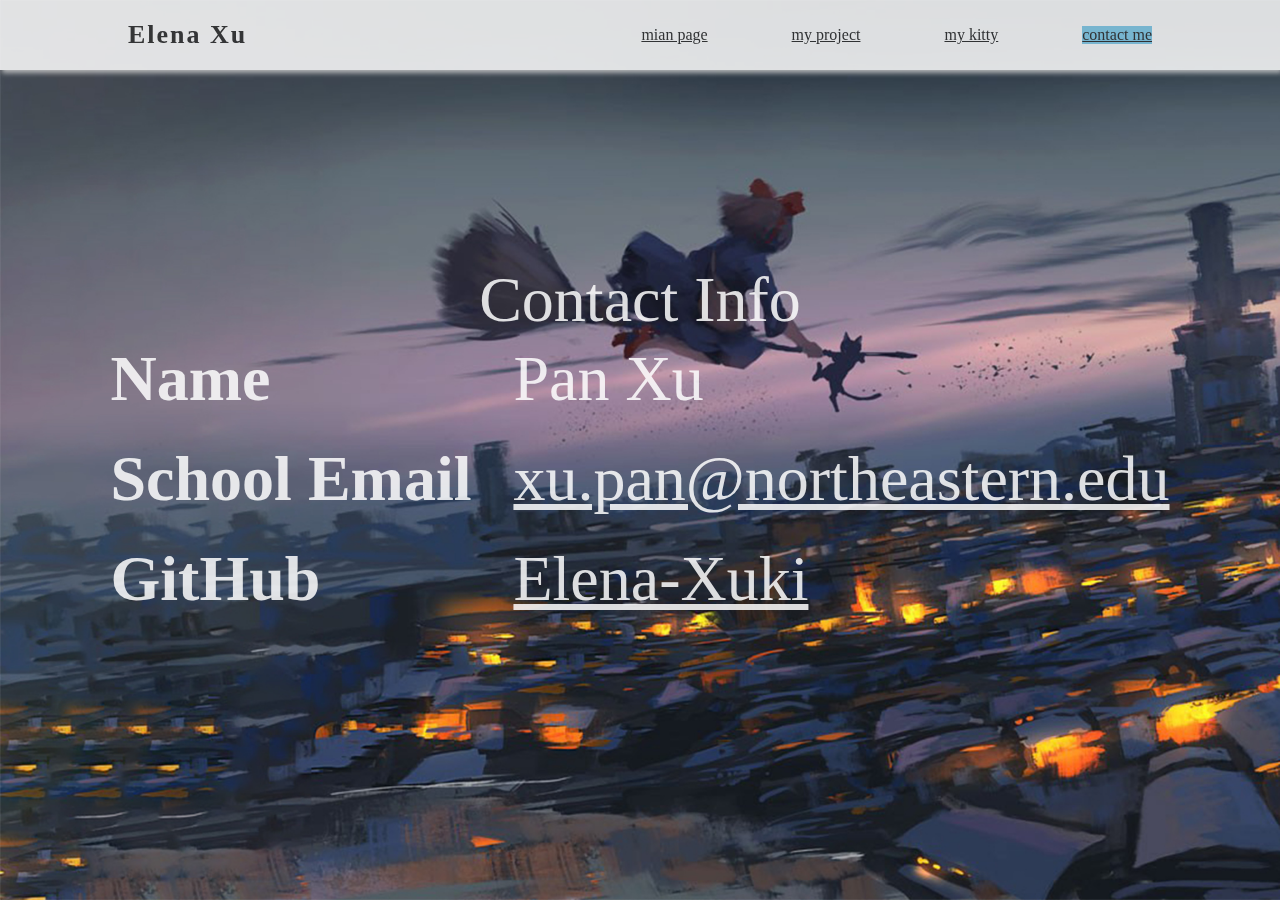
==== contact/contact.html @ db9d8461 "add personal website project" ====
<!DOCTYPE html>
<html>
    <head>
        <meta charset="utf-8">
        <meta name="viewport" content="width=device-width">
        <title>contact Me by elena xu</title>
        <link rel="stylesheet" type="text/css" href="../style/special_css/contact.css">
        <link rel="stylesheet" type="text/css" href="../style/common_css/common.css">
    </head>
    <body>
        <header>
            <div class="header public-width">
                <div class="logo">
                    <h3>Elena Xu</h3> 
                </div>
                <div class="nav">
                    <ul>
                        <li>
                            <a href="../index.html">mian page</a>
                        </li>
                        <li>
                            <a href="../my_project.html">my project</a>
                        </li>
                        <li>
                            <a href="../kitty/kitty.html">my kitty</a>
                        </li>
                        <li id="current_page">
                            <a href="contact.html">contact me</a>
                        </li>
                    </ul>
                </div>
            </div>
        </header>

        <div class="table">
            <div class="text">
                <table>
                  <caption>Contact Info</caption>
                  <tr>
                    <th>Name</th>
                    <td>Pan Xu</td>
                  </tr>
                  <tr>
                    <th>School Email</th>
                    <td id="contact_link1"><a href=xu.pan@northeastern.edu id="contact_link1">xu.pan@northeastern.edu</a></td>
                  </tr>
                  <tr>
                    <th>GitHub</th>
                    <td><a href=https://github.com/Elena-Xuki id="contact_link2" >Elena-Xuki</a></td>
                  </tr>
                </table>
            </div>
        </div>    
    </body>
</html>
---- style/special_css/contact.css ----
body {
    background-image: url(../images/backgroundimage.jpeg);
    opacity: 0.85;
    background-size: cover;
}
.table {
    display: flex;
    align-items: center;
    justify-content: center;
    width: 100%;
    height: 100vh;
}
.text {
    position: relative;
    color: #fff;
    text-align: left;
    display: flex;
    font-size: 4rem;
    line-height: 0.9; 
}

td, th {
    padding: 20px;
}
#contact_link1 {
    color:#fff;
}
#contact_link2 {
    color:#fff;
}
---- style/common_css/common.css ----
*{
    margin: 0;
    padding: 0;
}

header{
    width: 100%;
    box-shadow: 2px 3px 5px #ccc;
    position: fixed;
    background-color: #fff; 
}

.header{
    display: flex;
    justify-content: space-between;
    width: 80%;
    padding: 20px 0;
    margin: auto;
    align-items: center;
}
.public-width{
    width: 80%;
    margin: auto;
}
.logo h3{
    font-size: 26px;
    letter-spacing: 2px;
    color: #333;
}

.nav ul li{
    list-style: none;
    display: inline-block;
    margin-left: 80px;
}
.nav ul li a{
    color: #333333;
}
.nav ul li a:hover {
    color: blue;
    font-size: 32px;
    transition: 0.5;
}
#current_page {
    background-color: skyblue;
}

@media screen and (max-width: 600px) {
    img{
        max-width: 100%;
        height:  auto;
        padding: 120px;
    }
    table {
        font-size: 1rem;
    }
    .nav {
        position: fixed;
        top: 50%;
        right: 0;
        left: initial;
        width: 125px;
        background-color: #fff;
        opacity: 0.85;
    }
    .nav ul li {
        display: block;
    }
}
table {
    table-layout: auto;
    width: 100%
}
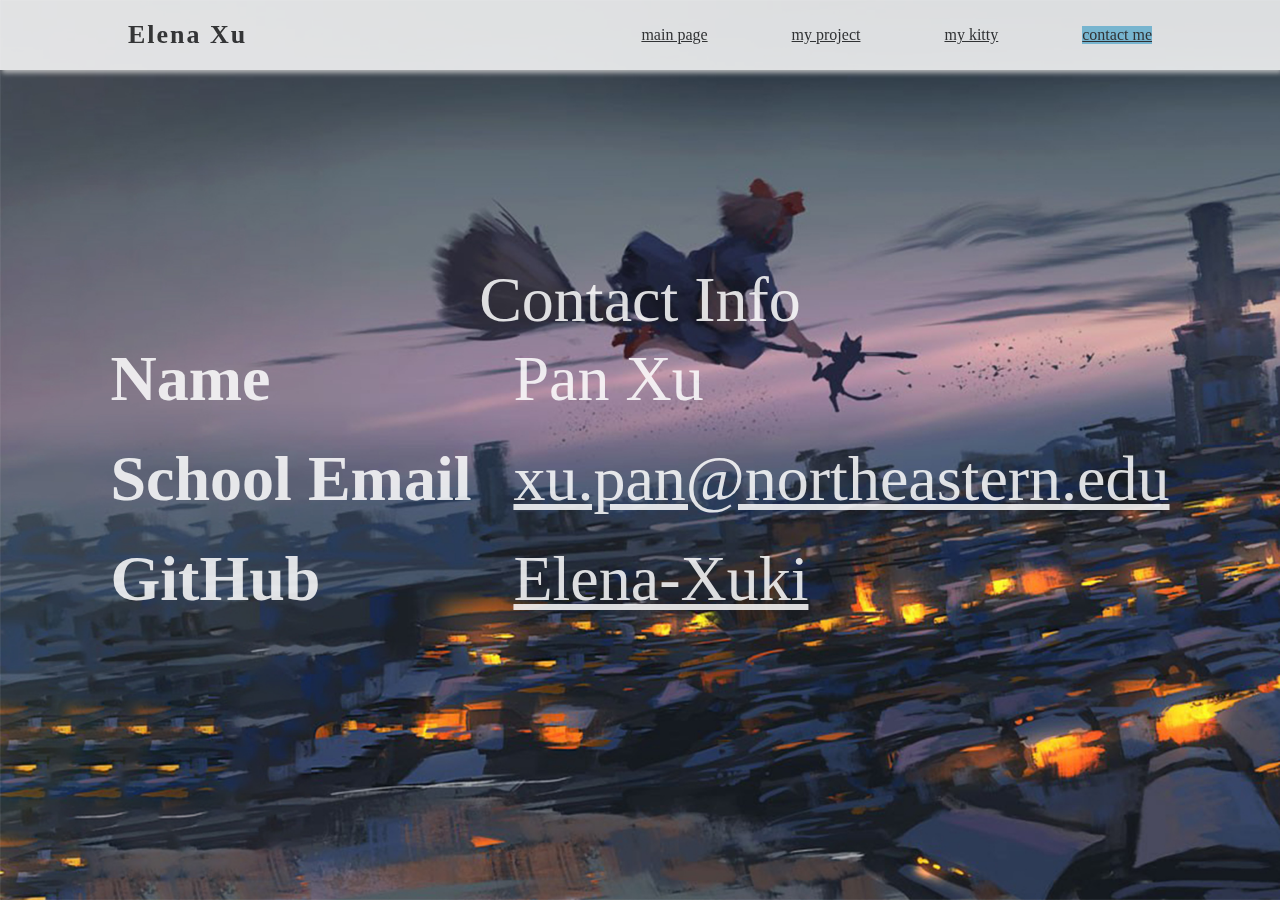
==== commit 35c26596: "fixed mian" ====
--- a/contact/contact.html
+++ b/contact/contact.html
@@ -16,7 +16,7 @@
                 <div class="nav">
                     <ul>
                         <li>
-                            <a href="../index.html">mian page</a>
+                            <a href="../index.html">main page</a>
                         </li>
                         <li>
                             <a href="../my_project.html">my project</a>
